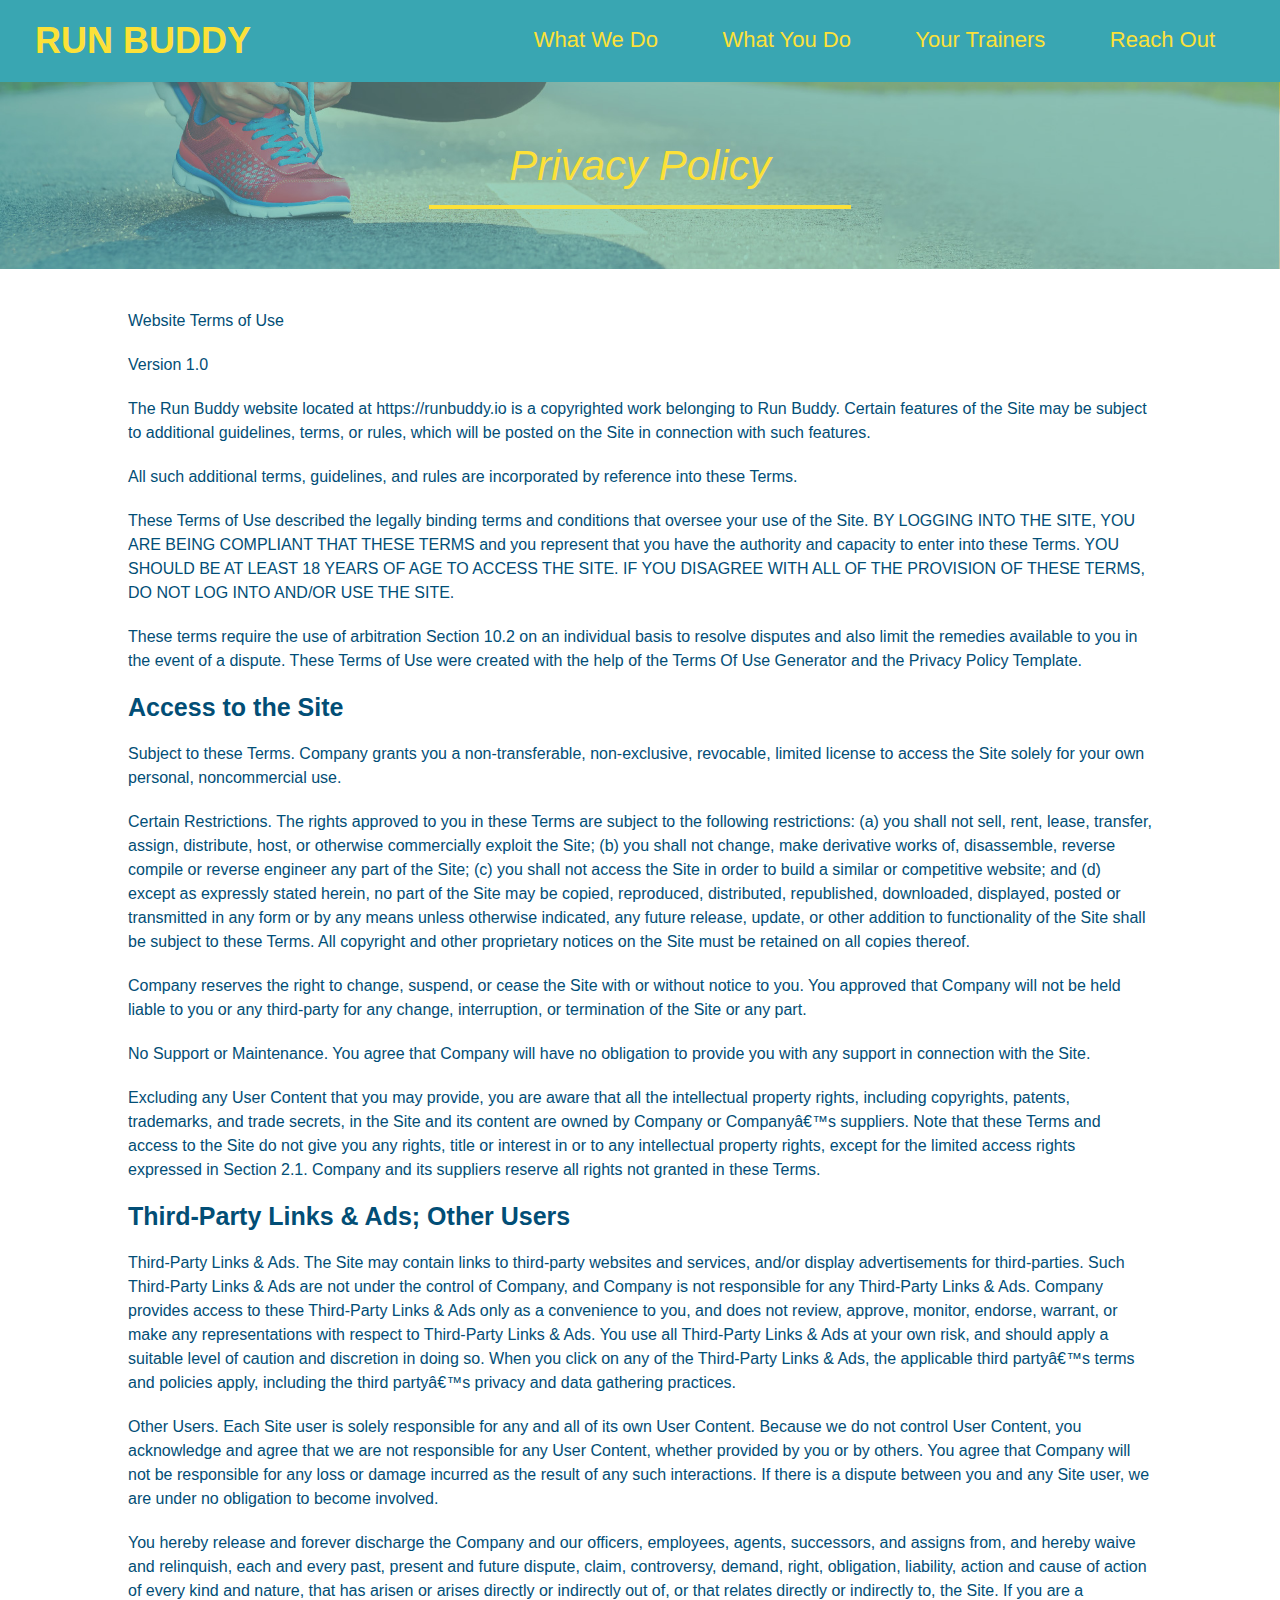
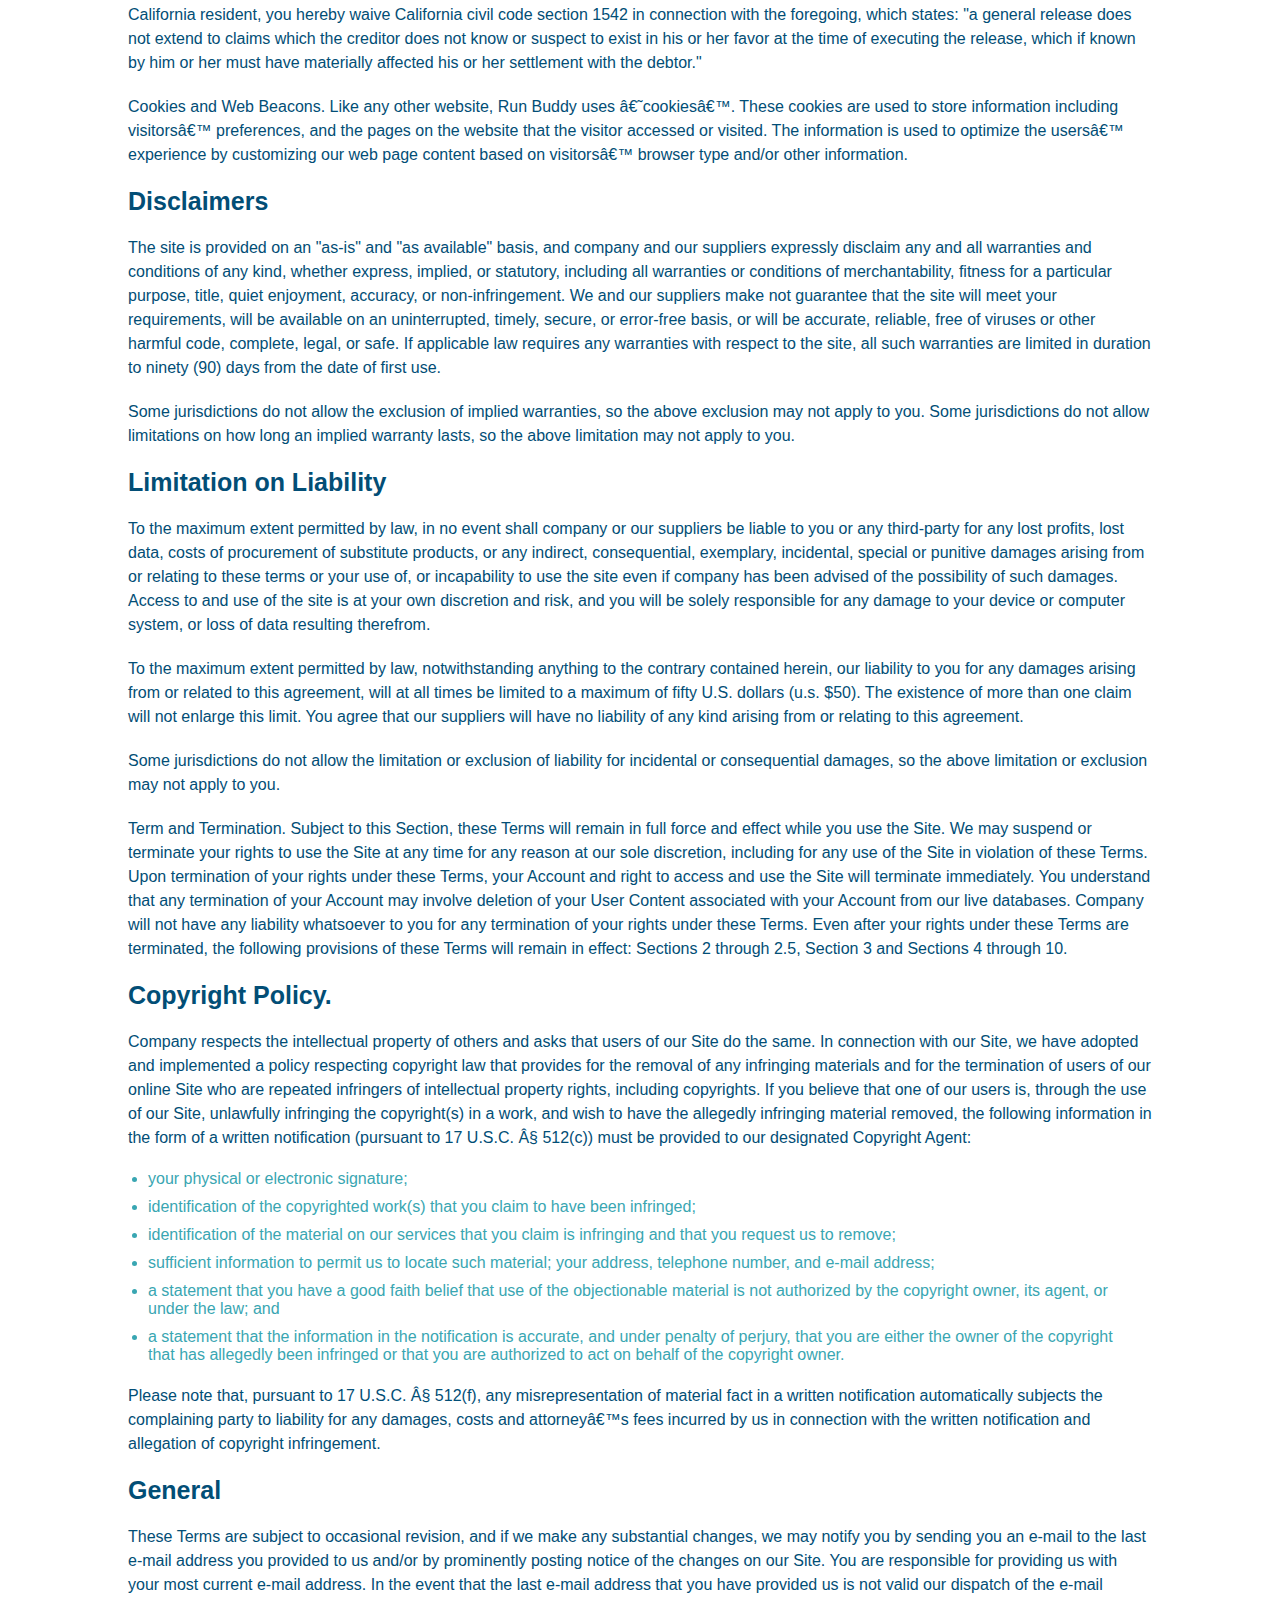
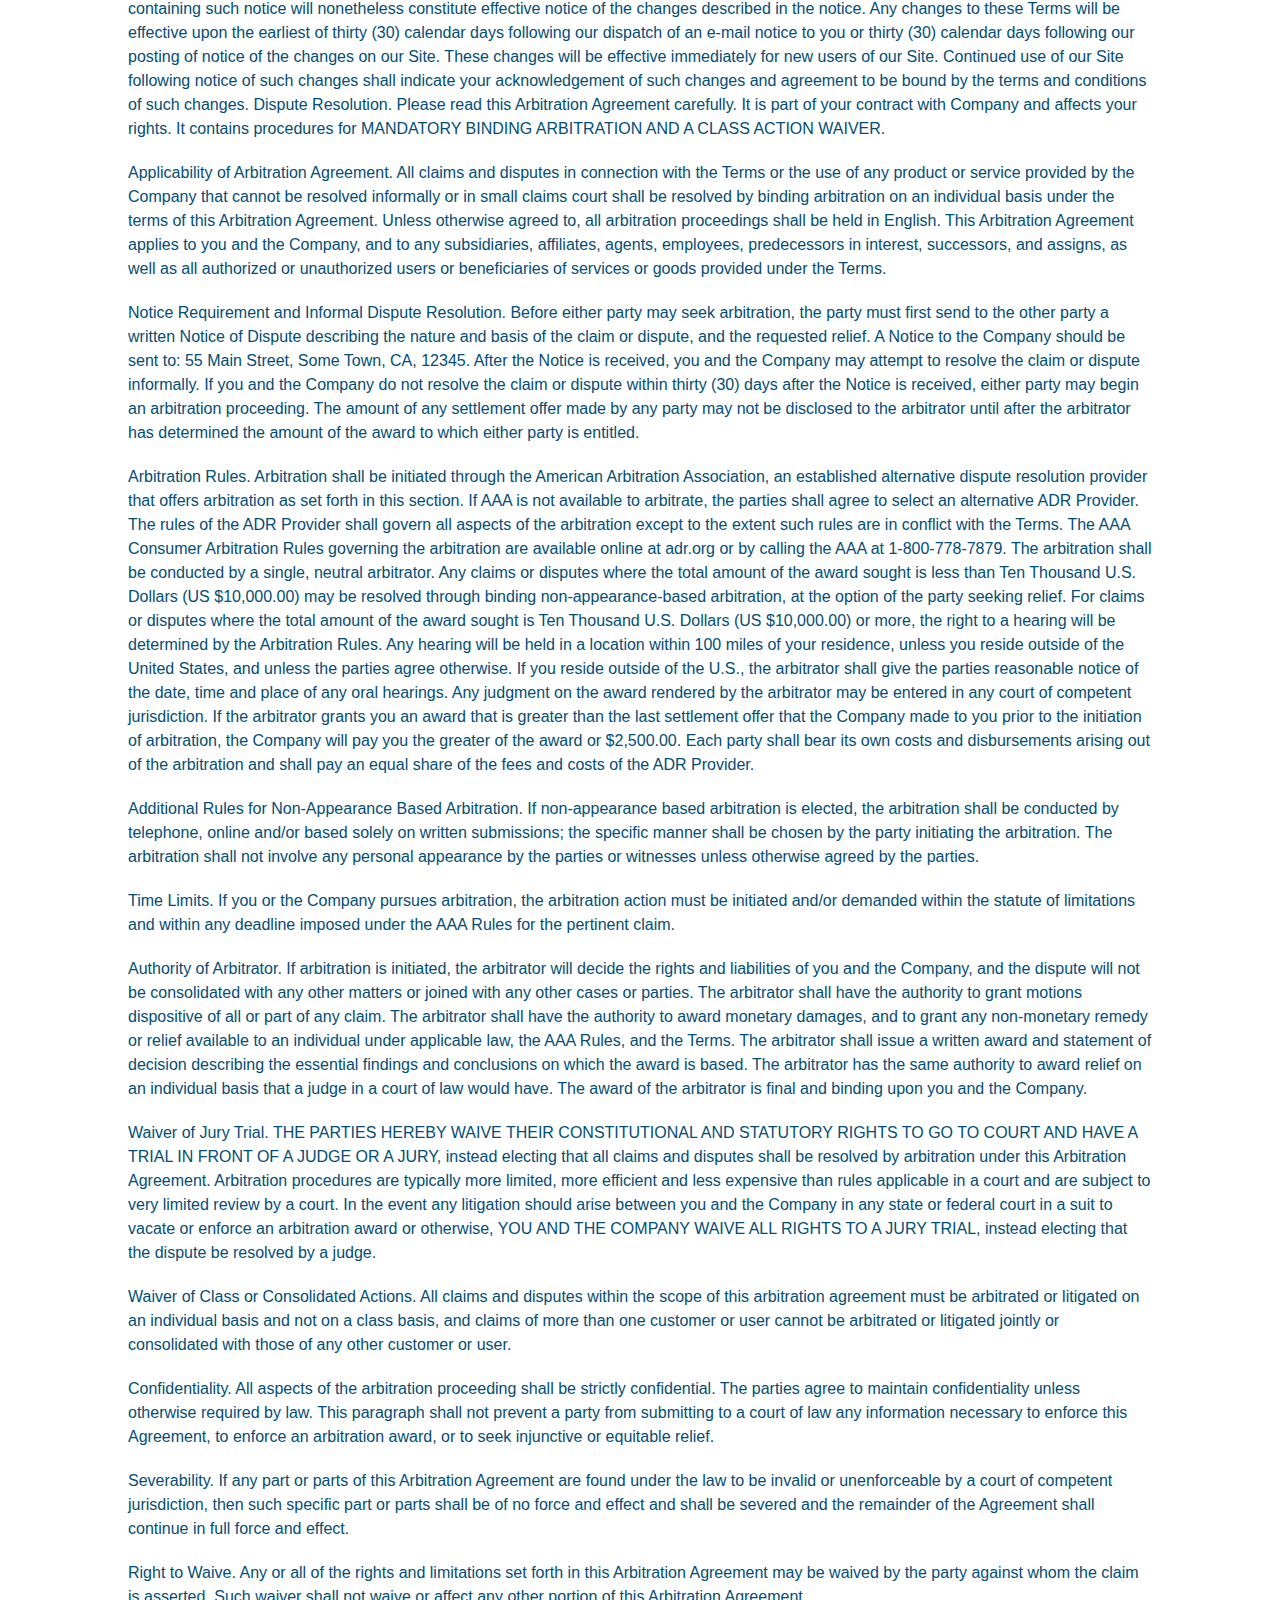
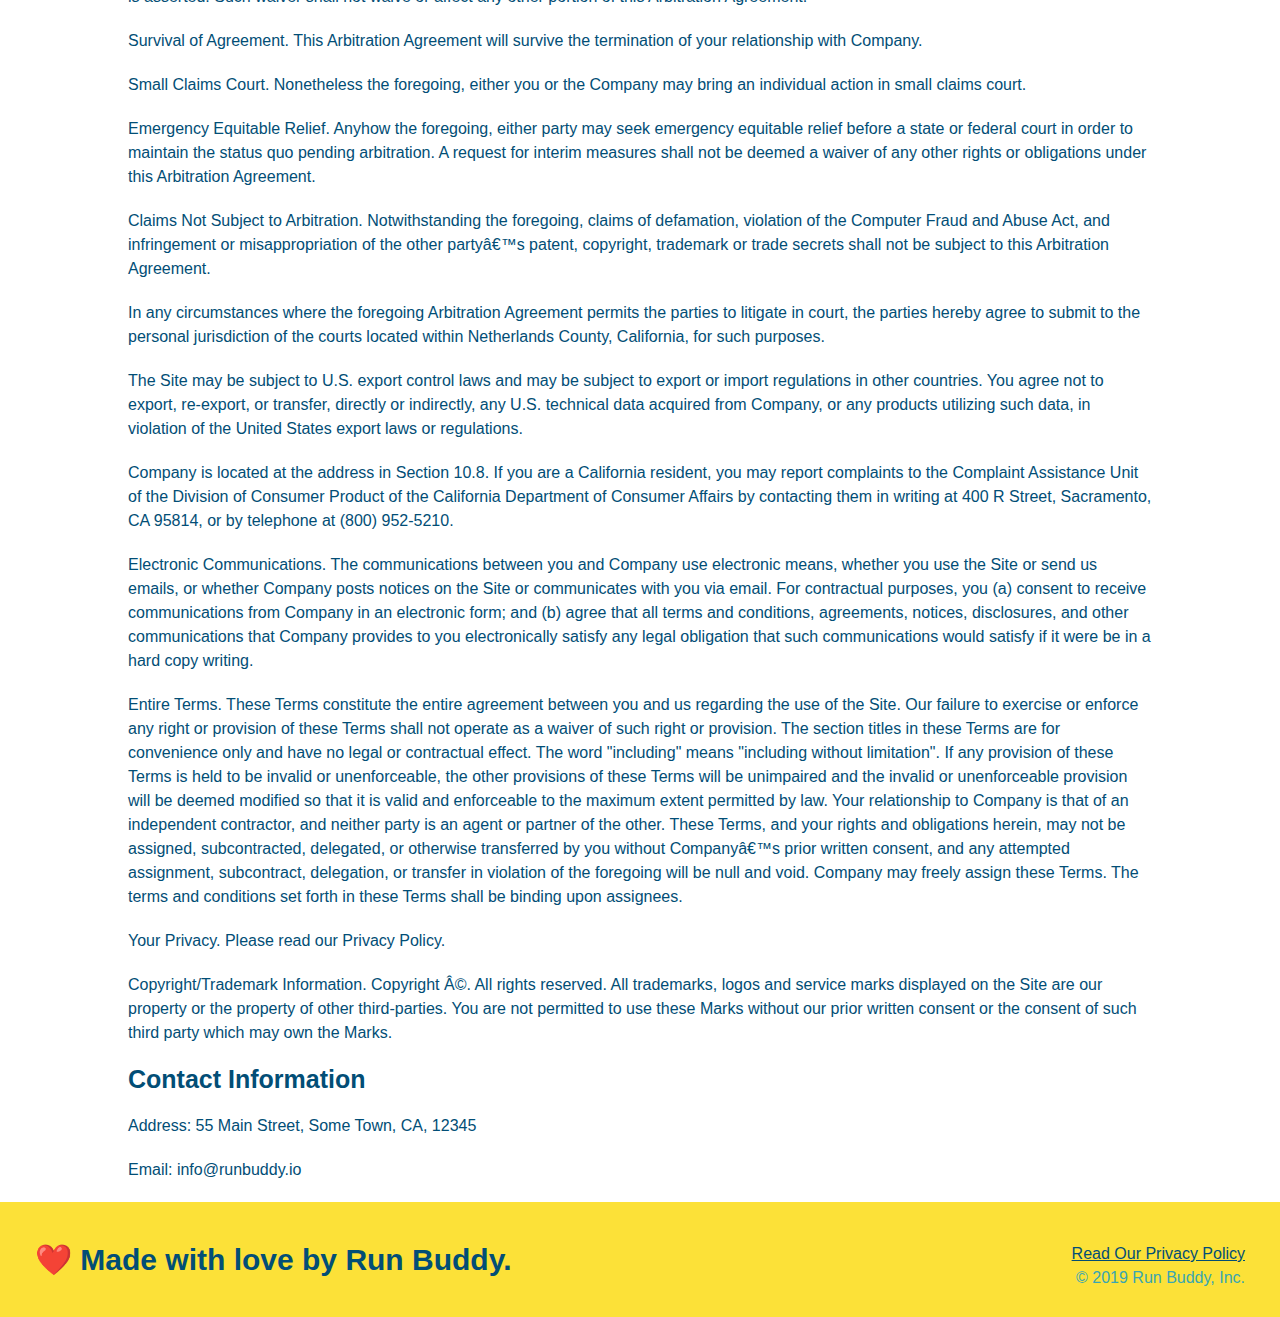
==== privacy-policy.html @ b30630bf "privacy policy" ====
<!DOCTYPE html>
<html lang="en">
    <head>
        <meta charset="UTF-8" />
        <title>Privacy Plicy - Run Buddy</title>
        <link rel="stylesheet" href="./assets/css/style.css" />
        <link rel="stylesheet" href="./assets/css/secondary-styles.css" />
    </head>
    <body>
        <header>
            <h1>
                <a href="./index.html">RUN BUDDY</a>
            </h1>
            <nav>
                <!-- Unordered list element -->
                <ul>
                    <!-- List item element -->
                    <li>
                        <!-- Anchor element -->
                        <a href="./index.html#what-we-do">What We Do</a>
                    </li>
                    <li>
                        <a href="./index.html#what-you-do">What You Do</a>
                    </li>
                    <li>
                        <a href="./index.html#your-trainers">Your Trainers</a>
                    </li>
                    <li>
                        <a href="./index.html#reach-out">Reach Out</a>
                    </li>
                </ul>
            </nav>
        </header>
        <section class="hero">
            <h2 class="page-title">
                Privacy Policy
            </h2>
        </section>
        <article class="secondary-content">
            <p>
                Website Terms of Use
              </p>
        
              <p>
                Version 1.0
              </p>
        
              <p>
                The Run Buddy website located at https://runbuddy.io is a copyrighted work belonging to Run Buddy. Certain
                features of the Site may be subject to additional guidelines, terms, or rules, which will be posted on the Site
                in connection with such features.
              </p>
        
              <p>
                All such additional terms, guidelines, and rules are incorporated by reference into these Terms.
              </p>
        
              <p>
                These Terms of Use described the legally binding terms and conditions that oversee your use of the Site. BY
                LOGGING INTO THE SITE, YOU ARE BEING COMPLIANT THAT THESE TERMS and you represent that you have the authority
                and capacity to enter into these Terms. YOU SHOULD BE AT LEAST 18 YEARS OF AGE TO ACCESS THE SITE. IF YOU
                DISAGREE WITH ALL OF THE PROVISION OF THESE TERMS, DO NOT LOG INTO AND/OR USE THE SITE.
              </p>
        
              <p>
                These terms require the use of arbitration Section 10.2 on an individual basis to resolve disputes and also
                limit the remedies available to you in the event of a dispute. These Terms of Use were created with the help of
                the Terms Of Use Generator and the Privacy Policy Template.
              </p>
        
              <h3>
                Access to the Site
              </h3>
        
              <p>
                Subject to these Terms. Company grants you a non-transferable, non-exclusive, revocable, limited license to
                access the Site solely for your own personal, noncommercial use.
              </p>
        
              <p>
                Certain Restrictions. The rights approved to you in these Terms are subject to the following restrictions: (a)
                you shall not sell, rent, lease, transfer, assign, distribute, host, or otherwise commercially exploit the Site;
                (b) you shall not change, make derivative works of, disassemble, reverse compile or reverse engineer any part of
                the Site; (c) you shall not access the Site in order to build a similar or competitive website; and (d) except
                as expressly stated herein, no part of the Site may be copied, reproduced, distributed, republished, downloaded,
                displayed, posted or transmitted in any form or by any means unless otherwise indicated, any future release,
                update, or other addition to functionality of the Site shall be subject to these Terms. All copyright and other
                proprietary notices on the Site must be retained on all copies thereof.
              </p>
        
              <p>
                Company reserves the right to change, suspend, or cease the Site with or without notice to you. You approved
                that Company will not be held liable to you or any third-party for any change, interruption, or termination of
                the Site or any part.
              </p>
        
              <p>
                No Support or Maintenance. You agree that Company will have no obligation to provide you with any support in
                connection with the Site.
              </p>
        
              <p>
                Excluding any User Content that you may provide, you are aware that all the intellectual property rights,
                including copyrights, patents, trademarks, and trade secrets, in the Site and its content are owned by Company
                or Companyâ€™s suppliers. Note that these Terms and access to the Site do not give you any rights, title or
                interest in or to any intellectual property rights, except for the limited access rights expressed in Section
                2.1. Company and its suppliers reserve all rights not granted in these Terms.
              </p>
        
              <h3>
                Third-Party Links & Ads; Other Users
              </h3>
        
              <p>
                Third-Party Links & Ads. The Site may contain links to third-party websites and services, and/or display
                advertisements for third-parties. Such Third-Party Links & Ads are not under the control of Company, and Company
                is not responsible for any Third-Party Links & Ads. Company provides access to these Third-Party Links & Ads
                only as a convenience to you, and does not review, approve, monitor, endorse, warrant, or make any
                representations with respect to Third-Party Links & Ads. You use all Third-Party Links & Ads at your own risk,
                and should apply a suitable level of caution and discretion in doing so. When you click on any of the
                Third-Party Links & Ads, the applicable third partyâ€™s terms and policies apply, including the third partyâ€™s
                privacy and data gathering practices.
              </p>
        
              <p>
                Other Users. Each Site user is solely responsible for any and all of its own User Content. Because we do not
                control User Content, you acknowledge and agree that we are not responsible for any User Content, whether
                provided by you or by others. You agree that Company will not be responsible for any loss or damage incurred as
                the result of any such interactions. If there is a dispute between you and any Site user, we are under no
                obligation to become involved.
              </p>
        
              <p>
                You hereby release and forever discharge the Company and our officers, employees, agents, successors, and
                assigns from, and hereby waive and relinquish, each and every past, present and future dispute, claim,
                controversy, demand, right, obligation, liability, action and cause of action of every kind and nature, that has
                arisen or arises directly or indirectly out of, or that relates directly or indirectly to, the Site. If you are
                a California resident, you hereby waive California civil code section 1542 in connection with the foregoing,
                which states: "a general release does not extend to claims which the creditor does not know or suspect to exist
                in his or her favor at the time of executing the release, which if known by him or her must have materially
                affected his or her settlement with the debtor."
              </p>
        
              <p>
                Cookies and Web Beacons. Like any other website, Run Buddy uses â€˜cookiesâ€™. These cookies are used to store
                information including visitorsâ€™ preferences, and the pages on the website that the visitor accessed or visited.
                The information is used to optimize the usersâ€™ experience by customizing our web page content based on visitorsâ€™
                browser type and/or other information.
              </p>
        
              <h3>
                Disclaimers
              </h3>
        
              <p>
                The site is provided on an "as-is" and "as available" basis, and company and our suppliers expressly disclaim
                any and all warranties and conditions of any kind, whether express, implied, or statutory, including all
                warranties or conditions of merchantability, fitness for a particular purpose, title, quiet enjoyment, accuracy,
                or non-infringement. We and our suppliers make not guarantee that the site will meet your requirements, will be
                available on an uninterrupted, timely, secure, or error-free basis, or will be accurate, reliable, free of
                viruses or other harmful code, complete, legal, or safe. If applicable law requires any warranties with respect
                to the site, all such warranties are limited in duration to ninety (90) days from the date of first use.
              </p>
        
              <p>
                Some jurisdictions do not allow the exclusion of implied warranties, so the above exclusion may not apply to
                you. Some jurisdictions do not allow limitations on how long an implied warranty lasts, so the above limitation
                may not apply to you.
              </p>
        
              <h3>
                Limitation on Liability
              </h3>
        
              <p>
                To the maximum extent permitted by law, in no event shall company or our suppliers be liable to you or any
                third-party for any lost profits, lost data, costs of procurement of substitute products, or any indirect,
                consequential, exemplary, incidental, special or punitive damages arising from or relating to these terms or
                your use of, or incapability to use the site even if company has been advised of the possibility of such
                damages. Access to and use of the site is at your own discretion and risk, and you will be solely responsible
                for any damage to your device or computer system, or loss of data resulting therefrom.
              </p>
        
              <p>
                To the maximum extent permitted by law, notwithstanding anything to the contrary contained herein, our liability
                to you for any damages arising from or related to this agreement, will at all times be limited to a maximum of
                fifty U.S. dollars (u.s. $50). The existence of more than one claim will not enlarge this limit. You agree that
                our suppliers will have no liability of any kind arising from or relating to this agreement.
              </p>
        
              <p>
                Some jurisdictions do not allow the limitation or exclusion of liability for incidental or consequential
                damages, so the above limitation or exclusion may not apply to you.
              </p>
        
              <p>
                Term and Termination. Subject to this Section, these Terms will remain in full force and effect while you use
                the Site. We may suspend or terminate your rights to use the Site at any time for any reason at our sole
                discretion, including for any use of the Site in violation of these Terms. Upon termination of your rights under
                these Terms, your Account and right to access and use the Site will terminate immediately. You understand that
                any termination of your Account may involve deletion of your User Content associated with your Account from our
                live databases. Company will not have any liability whatsoever to you for any termination of your rights under
                these Terms. Even after your rights under these Terms are terminated, the following provisions of these Terms
                will remain in effect: Sections 2 through 2.5, Section 3 and Sections 4 through 10.
              </p>
        
              <h3>
                Copyright Policy.
              </h3>
        
              <p>
                Company respects the intellectual property of others and asks that users of our Site do the same. In connection
                with our Site, we have adopted and implemented a policy respecting copyright law that provides for the removal
                of any infringing materials and for the termination of users of our online Site who are repeated infringers of
                intellectual property rights, including copyrights. If you believe that one of our users is, through the use of
                our Site, unlawfully infringing the copyright(s) in a work, and wish to have the allegedly infringing material
                removed, the following information in the form of a written notification (pursuant to 17 U.S.C. Â§ 512(c)) must
                be provided to our designated Copyright Agent:
              </p>
        
              <ul>
                <li>
                  your physical or electronic signature;
                </li>
                <li>
                  identification of the copyrighted work(s) that you claim to have been infringed;
                </li>
                <li>
                  identification of the material on our services that you claim is infringing and that you request us to remove;
                </li>
                <li>
                  sufficient information to permit us to locate such material; your address, telephone number, and e-mail
                  address;
                </li>
                <li>
                  a statement that you have a good faith belief that use of the objectionable material is not authorized by the
                  copyright owner, its agent, or under the law; and
                </li>
                <li>
                  a statement that the information in the notification is accurate, and under penalty of perjury, that you are
                  either the owner of the copyright that has allegedly been infringed or that you are authorized to act on
                  behalf of the copyright owner.
                </li>
              </ul>
        
              <p>
                Please note that, pursuant to 17 U.S.C. Â§ 512(f), any misrepresentation of material fact in a written
                notification automatically subjects the complaining party to liability for any damages, costs and attorneyâ€™s
                fees incurred by us in connection with the written notification and allegation of copyright infringement.
              </p>
        
              <h3>
                General
              </h3>
        
              <p>
                These Terms are subject to occasional revision, and if we make any substantial changes, we may notify you by
                sending you an e-mail to the last e-mail address you provided to us and/or by prominently posting notice of the
                changes on our Site. You are responsible for providing us with your most current e-mail address. In the event
                that the last e-mail address that you have provided us is not valid our dispatch of the e-mail containing such
                notice will nonetheless constitute effective notice of the changes described in the notice. Any changes to these
                Terms will be effective upon the earliest of thirty (30) calendar days following our dispatch of an e-mail
                notice to you or thirty (30) calendar days following our posting of notice of the changes on our Site. These
                changes will be effective immediately for new users of our Site. Continued use of our Site following notice of
                such changes shall indicate your acknowledgement of such changes and agreement to be bound by the terms and
                conditions of such changes. Dispute Resolution. Please read this Arbitration Agreement carefully. It is part of
                your contract with Company and affects your rights. It contains procedures for MANDATORY BINDING ARBITRATION AND
                A CLASS ACTION WAIVER.
              </p>
        
              <p>
                Applicability of Arbitration Agreement. All claims and disputes in connection with the Terms or the use of any
                product or service provided by the Company that cannot be resolved informally or in small claims court shall be
                resolved by binding arbitration on an individual basis under the terms of this Arbitration Agreement. Unless
                otherwise agreed to, all arbitration proceedings shall be held in English. This Arbitration Agreement applies to
                you and the Company, and to any subsidiaries, affiliates, agents, employees, predecessors in interest,
                successors, and assigns, as well as all authorized or unauthorized users or beneficiaries of services or goods
                provided under the Terms.
              </p>
        
              <p>
                Notice Requirement and Informal Dispute Resolution. Before either party may seek arbitration, the party must
                first send to the other party a written Notice of Dispute describing the nature and basis of the claim or
                dispute, and the requested relief. A Notice to the Company should be sent to: 55 Main Street, Some Town, CA,
                12345. After the Notice is received, you and the Company may attempt to resolve the claim or dispute informally.
                If you and the Company do not resolve the claim or dispute within thirty (30) days after the Notice is received,
                either party may begin an arbitration proceeding. The amount of any settlement offer made by any party may not
                be disclosed to the arbitrator until after the arbitrator has determined the amount of the award to which either
                party is entitled.
              </p>
        
              <p>
                Arbitration Rules. Arbitration shall be initiated through the American Arbitration Association, an established
                alternative dispute resolution provider that offers arbitration as set forth in this section. If AAA is not
                available to arbitrate, the parties shall agree to select an alternative ADR Provider. The rules of the ADR
                Provider shall govern all aspects of the arbitration except to the extent such rules are in conflict with the
                Terms. The AAA Consumer Arbitration Rules governing the arbitration are available online at adr.org or by
                calling the AAA at 1-800-778-7879. The arbitration shall be conducted by a single, neutral arbitrator. Any
                claims or disputes where the total amount of the award sought is less than Ten Thousand U.S. Dollars (US
                $10,000.00) may be resolved through binding non-appearance-based arbitration, at the option of the party seeking
                relief. For claims or disputes where the total amount of the award sought is Ten Thousand U.S. Dollars (US
                $10,000.00) or more, the right to a hearing will be determined by the Arbitration Rules. Any hearing will be
                held in a location within 100 miles of your residence, unless you reside outside of the United States, and
                unless the parties agree otherwise. If you reside outside of the U.S., the arbitrator shall give the parties
                reasonable notice of the date, time and place of any oral hearings. Any judgment on the award rendered by the
                arbitrator may be entered in any court of competent jurisdiction. If the arbitrator grants you an award that is
                greater than the last settlement offer that the Company made to you prior to the initiation of arbitration, the
                Company will pay you the greater of the award or $2,500.00. Each party shall bear its own costs and
                disbursements arising out of the arbitration and shall pay an equal share of the fees and costs of the ADR
                Provider.
              </p>
        
              <p>
                Additional Rules for Non-Appearance Based Arbitration. If non-appearance based arbitration is elected, the
                arbitration shall be conducted by telephone, online and/or based solely on written submissions; the specific
                manner shall be chosen by the party initiating the arbitration. The arbitration shall not involve any personal
                appearance by the parties or witnesses unless otherwise agreed by the parties.
              </p>
        
              <p>
                Time Limits. If you or the Company pursues arbitration, the arbitration action must be initiated and/or demanded
                within the statute of limitations and within any deadline imposed under the AAA Rules for the pertinent claim.
              </p>
        
              <p>
                Authority of Arbitrator. If arbitration is initiated, the arbitrator will decide the rights and liabilities of
                you and the Company, and the dispute will not be consolidated with any other matters or joined with any other
                cases or parties. The arbitrator shall have the authority to grant motions dispositive of all or part of any
                claim. The arbitrator shall have the authority to award monetary damages, and to grant any non-monetary remedy
                or relief available to an individual under applicable law, the AAA Rules, and the Terms. The arbitrator shall
                issue a written award and statement of decision describing the essential findings and conclusions on which the
                award is based. The arbitrator has the same authority to award relief on an individual basis that a judge in a
                court of law would have. The award of the arbitrator is final and binding upon you and the Company.
              </p>
        
              <p>
                Waiver of Jury Trial. THE PARTIES HEREBY WAIVE THEIR CONSTITUTIONAL AND STATUTORY RIGHTS TO GO TO COURT AND HAVE
                A TRIAL IN FRONT OF A JUDGE OR A JURY, instead electing that all claims and disputes shall be resolved by
                arbitration under this Arbitration Agreement. Arbitration procedures are typically more limited, more efficient
                and less expensive than rules applicable in a court and are subject to very limited review by a court. In the
                event any litigation should arise between you and the Company in any state or federal court in a suit to vacate
                or enforce an arbitration award or otherwise, YOU AND THE COMPANY WAIVE ALL RIGHTS TO A JURY TRIAL, instead
                electing that the dispute be resolved by a judge.
              </p>
        
              <p>
                Waiver of Class or Consolidated Actions. All claims and disputes within the scope of this arbitration agreement
                must be arbitrated or litigated on an individual basis and not on a class basis, and claims of more than one
                customer or user cannot be arbitrated or litigated jointly or consolidated with those of any other customer or
                user.
              </p>
        
              <p>
                Confidentiality. All aspects of the arbitration proceeding shall be strictly confidential. The parties agree to
                maintain confidentiality unless otherwise required by law. This paragraph shall not prevent a party from
                submitting to a court of law any information necessary to enforce this Agreement, to enforce an arbitration
                award, or to seek injunctive or equitable relief.
              </p>
        
              <p>
                Severability. If any part or parts of this Arbitration Agreement are found under the law to be invalid or
                unenforceable by a court of competent jurisdiction, then such specific part or parts shall be of no force and
                effect and shall be severed and the remainder of the Agreement shall continue in full force and effect.
              </p>
        
              <p>
                Right to Waive. Any or all of the rights and limitations set forth in this Arbitration Agreement may be waived
                by the party against whom the claim is asserted. Such waiver shall not waive or affect any other portion of this
                Arbitration Agreement.
              </p>
        
              <p>
                Survival of Agreement. This Arbitration Agreement will survive the termination of your relationship with
                Company.
              </p>
        
              <p>
                Small Claims Court. Nonetheless the foregoing, either you or the Company may bring an individual action in small
                claims court.
              </p>
        
              <p>
                Emergency Equitable Relief. Anyhow the foregoing, either party may seek emergency equitable relief before a
                state or federal court in order to maintain the status quo pending arbitration. A request for interim measures
                shall not be deemed a waiver of any other rights or obligations under this Arbitration Agreement.
              </p>
        
              <p>
                Claims Not Subject to Arbitration. Notwithstanding the foregoing, claims of defamation, violation of the
                Computer Fraud and Abuse Act, and infringement or misappropriation of the other partyâ€™s patent, copyright,
                trademark or trade secrets shall not be subject to this Arbitration Agreement.
              </p>
        
              <p>
                In any circumstances where the foregoing Arbitration Agreement permits the parties to litigate in court, the
                parties hereby agree to submit to the personal jurisdiction of the courts located within Netherlands County,
                California, for such purposes.
              </p>
        
              <p>
                The Site may be subject to U.S. export control laws and may be subject to export or import regulations in other
                countries. You agree not to export, re-export, or transfer, directly or indirectly, any U.S. technical data
                acquired from Company, or any products utilizing such data, in violation of the United States export laws or
                regulations.
              </p>
        
              <p>
                Company is located at the address in Section 10.8. If you are a California resident, you may report complaints
                to the Complaint Assistance Unit of the Division of Consumer Product of the California Department of Consumer
                Affairs by contacting them in writing at 400 R Street, Sacramento, CA 95814, or by telephone at (800) 952-5210.
              </p>
        
              <p>
                Electronic Communications. The communications between you and Company use electronic means, whether you use the
                Site or send us emails, or whether Company posts notices on the Site or communicates with you via email. For
                contractual purposes, you (a) consent to receive communications from Company in an electronic form; and (b)
                agree that all terms and conditions, agreements, notices, disclosures, and other communications that Company
                provides to you electronically satisfy any legal obligation that such communications would satisfy if it were be
                in a hard copy writing.
              </p>
        
              <p>
                Entire Terms. These Terms constitute the entire agreement between you and us regarding the use of the Site. Our
                failure to exercise or enforce any right or provision of these Terms shall not operate as a waiver of such right
                or provision. The section titles in these Terms are for convenience only and have no legal or contractual
                effect. The word "including" means "including without limitation". If any provision of these Terms is held to be
                invalid or unenforceable, the other provisions of these Terms will be unimpaired and the invalid or
                unenforceable provision will be deemed modified so that it is valid and enforceable to the maximum extent
                permitted by law. Your relationship to Company is that of an independent contractor, and neither party is an
                agent or partner of the other. These Terms, and your rights and obligations herein, may not be assigned,
                subcontracted, delegated, or otherwise transferred by you without Companyâ€™s prior written consent, and any
                attempted assignment, subcontract, delegation, or transfer in violation of the foregoing will be null and void.
                Company may freely assign these Terms. The terms and conditions set forth in these Terms shall be binding upon
                assignees.
              </p>
        
              <p>
                Your Privacy. Please read our Privacy Policy.
              </p>
        
              <p>
                Copyright/Trademark Information. Copyright Â©. All rights reserved. All trademarks, logos and service marks
                displayed on the Site are our property or the property of other third-parties. You are not permitted to use
                these Marks without our prior written consent or the consent of such third party which may own the Marks.
              </p>
        
              <h3>
                Contact Information
              </h3>
        
              <p>
                Address: 55 Main Street, Some Town, CA, 12345
              </p>
        
              <p>
                Email: info@runbuddy.io
              </p>          
        </article>
        <!-- footer -->
        <footer>
            <h2>❤️ Made with love by Run Buddy.</h2>
            <div>
                <a href="./privacy-policy.html">Read Our Privacy Policy</a><br />
                &copy; 2019 Run Buddy, Inc.
            </div>
        </footer>
    </body>
</html>
---- assets/css/style.css ----
* {
    margin: 0;
    padding: 0;
    box-sizing: border-box;
}

body {
    font-family: Helvetica, Arial, sans-serif;
    color: #39a6b2;
}
/* apply styles to <header> */
header {
    padding: 20px 35px;
    background-color: #39a6b2;
}

header h1 {
    font-weight: bold;
    font-size: 36px;
    color: #fce138;
    margin: 0;
    display: inline;
}

header a {
    color: #fce138;
    text-decoration: none;
}

header nav {
    float: right;
    margin: 7px 0;
}

header nav ul li {
    display: inline;
}

header nav ul li a {
    margin: 0 30px;
    font-weight: lighter;
    font-size: 22px;
}

footer {
    background: #fce138;
    width: 100%;
    padding: 40px 35px;
}

footer h2 {
    display: inline;
    color: #024e76;
    font-size: 30px;
    margin: 0;
}

footer div {
    float: right;
    line-height: 1.5;
    text-align: right;
}

footer a {
    color: #024e76;
}

section {
    padding: 60px;
}
/* Hero Style Start */
.hero {
    background-image: url("../images/hero-bg.jpg");
    height: 600px;
    background-size: cover;
    background-position: center;
    position: relative;
}

.hero-form {
    background-color: #fce138;
    padding: 20px;
    width: 500px;
    color: #024e76;
    border: solid 3px #024e76;
    /* above shorthand for-
    border-style: solid;
    border-width: 3px;
    border-color: #024e76 */
    position: absolute;
    bottom: 120px;
    right: 140px;
}

h3 {
    font-size: 24px;
    margin: 0;
}

.hero-form p {
    margin: 5px 0 15px 0;
}

.form-input {
    border: 1px solid #024e76;
    display: block;
    padding: 7px 15px;
    font-size: 16px;
    color: #024e76;
    width: 100%;
    margin-bottom: 15px;
}

.hero-form label {
    margin: 0 5px;
}

.hero-form button {
    color: #fce138;
    background-color: #024e76;
    border: none;
    padding: 10px 20px;
    font-size: 16px;
}
/*Hero Style End */

.intro {
    text-align: center;
}

.intro p {
    line-height: 1.7;
    color: #39a6b2;
    width: 80%;
    font-size: 20px;
    margin: 0 auto;
}

.steps {
    text-align: center;
    background: #fce138;
}

.section-title {
    font-size: 55px;
    color: #024e76;
    margin-bottom: 35px;
    padding: 0 100px 20px 100px;
    display: inline-block;
    border-bottom: 3px solid; 
}

.primary-border {
    border-color: #fce138
}

.secondary-border {
    border-color: #39a6b2;
}

.steps div {
    margin-bottom: 80px;
}

.steps img {
    width: 15%;
    margin: 10px 0;
}

.steps h3 {
    color:#024e76;
    font-size: 46px;
    margin-top: 10px;
}

.steps p {
    color: #39a6b2;
    font-size: 23px;
}

.steps span {
    font-size: 38px;
}

.trainers {
    text-align: center;
}

.trainer {
    width: 900px;
    margin: 0 auto 30px auto;
    background: #024e76;
    color: #fce138;
    overflow: auto;
}

.trainer img {
    width: 35%;
    float: left;
}

.trainer-bio {
    padding: 35px;
    float: left;
    width: 65%;
}

.text-left {
    text-align: left;
}

.text-right {
    text-align: right;
}

.trainer-bio h3 {
    font-size: 32px;
    margin-bottom: 8px;
}

.trainer-bio h4 {
    font-weight: lighter;
    font-size: 26px;
    margin-bottom: 25px;
}

.trainer-bio p {
    font-size: 17px;
    line-height: 1.3;
}

.contact {
    text-align: center;
    background: #024e76;
}

.contact h2 {
    color: #fce138;
}

.contact-info iframe {
    width: 400px;
    height: 400px;
}

.contact-info div {
    width: 410px;
    display: inline-block;
    vertical-align: top;
    text-align: left;
    margin: 30px 0 0 60px;
    color: white;
}

.contact-info h3 {
    color: #fce138;
    font-size: 32px;
}

.contact-info p, .contact-info address {
    margin: 20px 0;
    line-height: 1.5;
    font-size: 20px;
    font-style: normal;
}

.contact-info a {
    color: #fce138;
}
---- assets/css/secondary-styles.css ----
.hero {
    background-position: bottom;
    height: auto;
    text-align: center;
    margin-bottom: 40px;
}

.page-title {
    color: #fce138;
    display: inline-block;
    border-bottom: 4px solid #fce138;
    padding: 0 80px 15px 80px;
    font-weight: normal;
    font-size: 42px;
    font-style: italic;
}

.secondary-content {
    width: 80%;
    margin: 0 auto;
    color: #024e76;
}

.secondary-content h3 {
    font-size: 25px;
    margin: 20px 0;
}

.secondary-content p {
    font-size: 16px;
    line-height: 1.5;
    margin: 20px 0;
}

.secondary-content ul {
    margin: 15px 20px;
}

.secondary-content li {
    color: #39a6b2;
    margin: 10px 0;
}
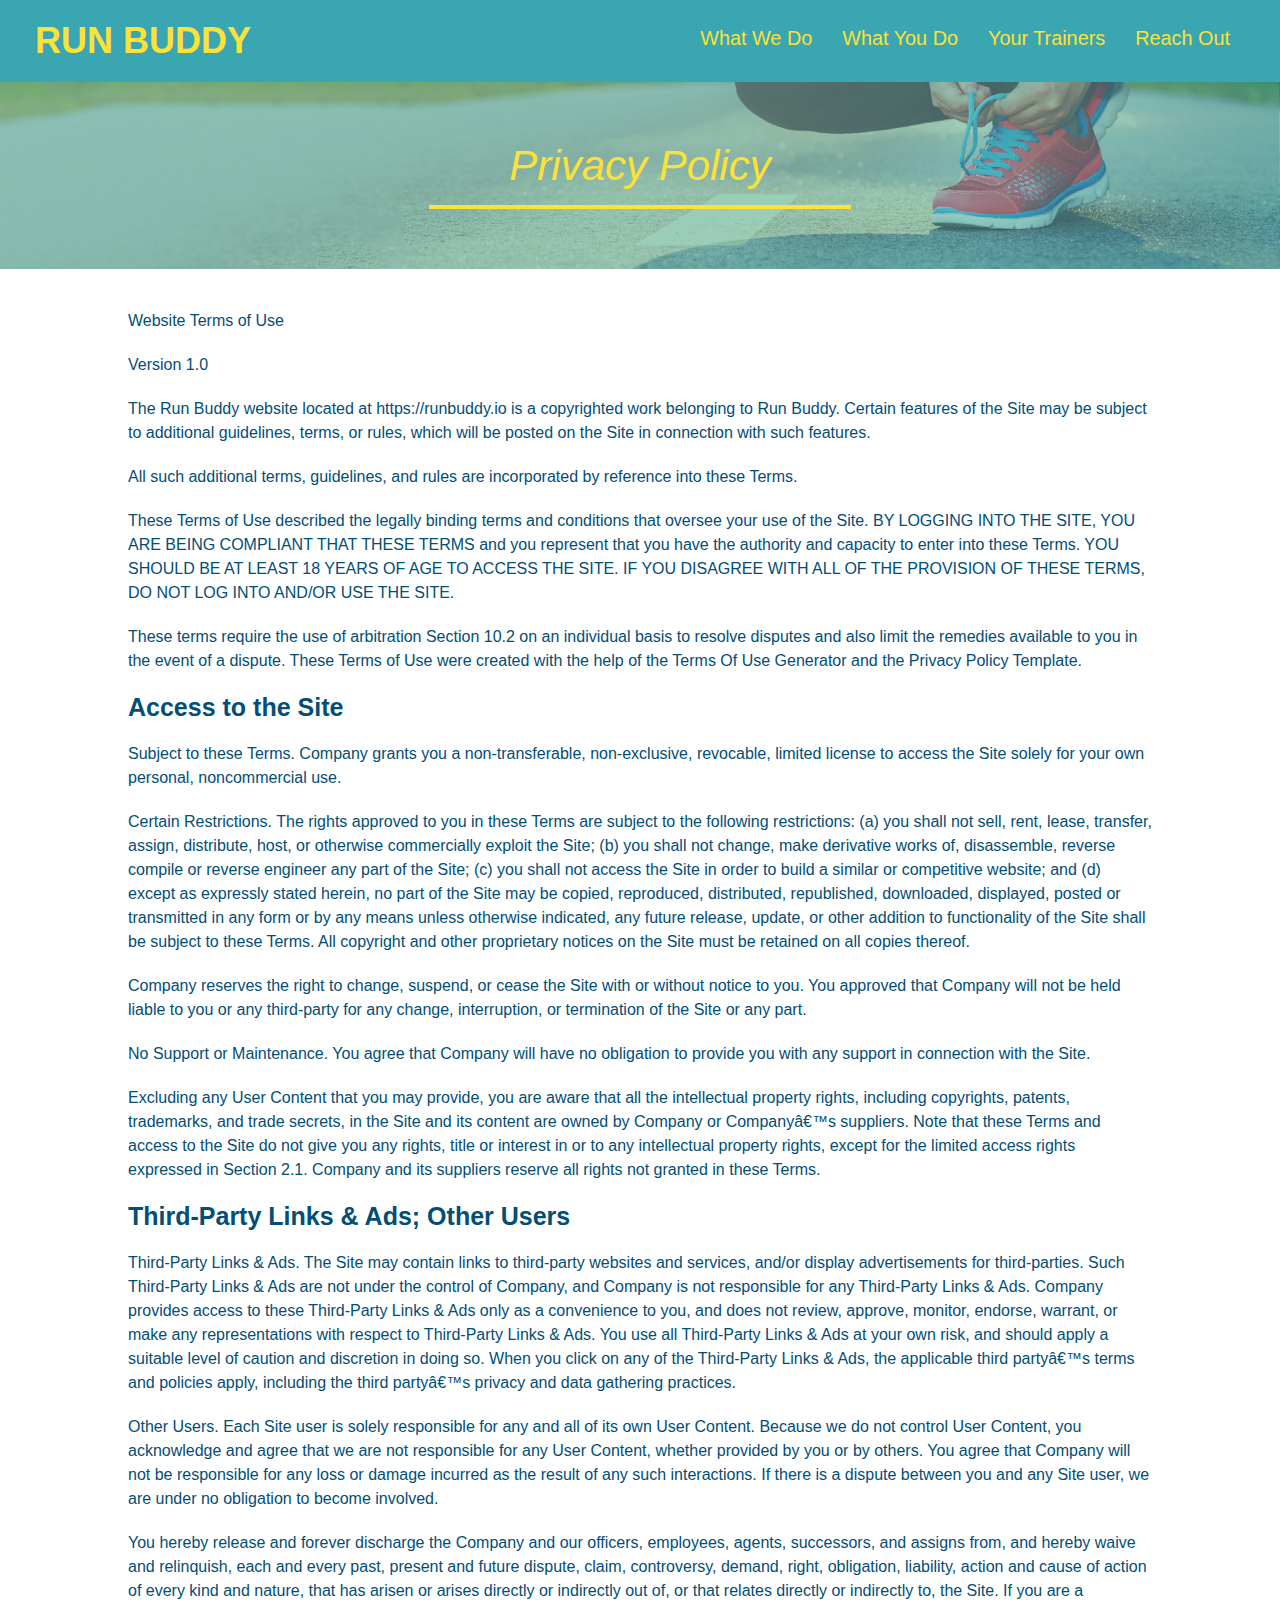
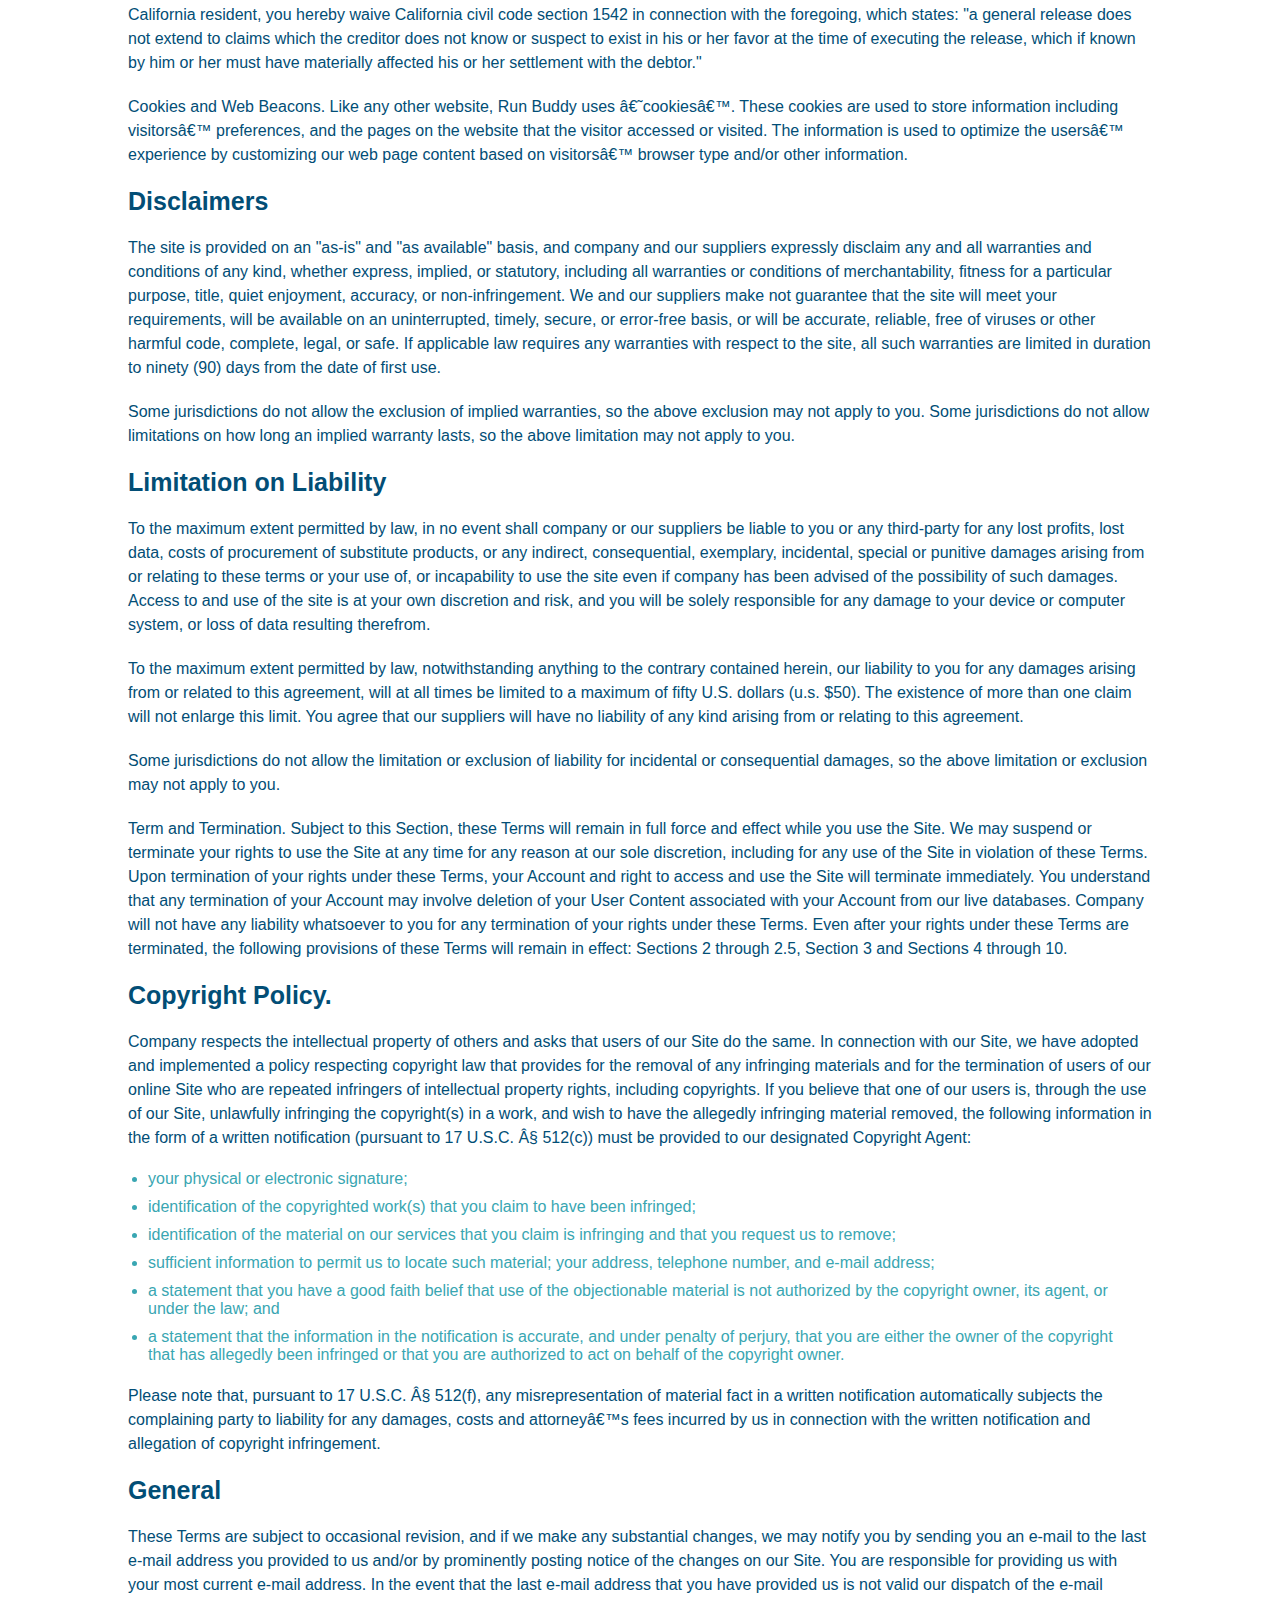
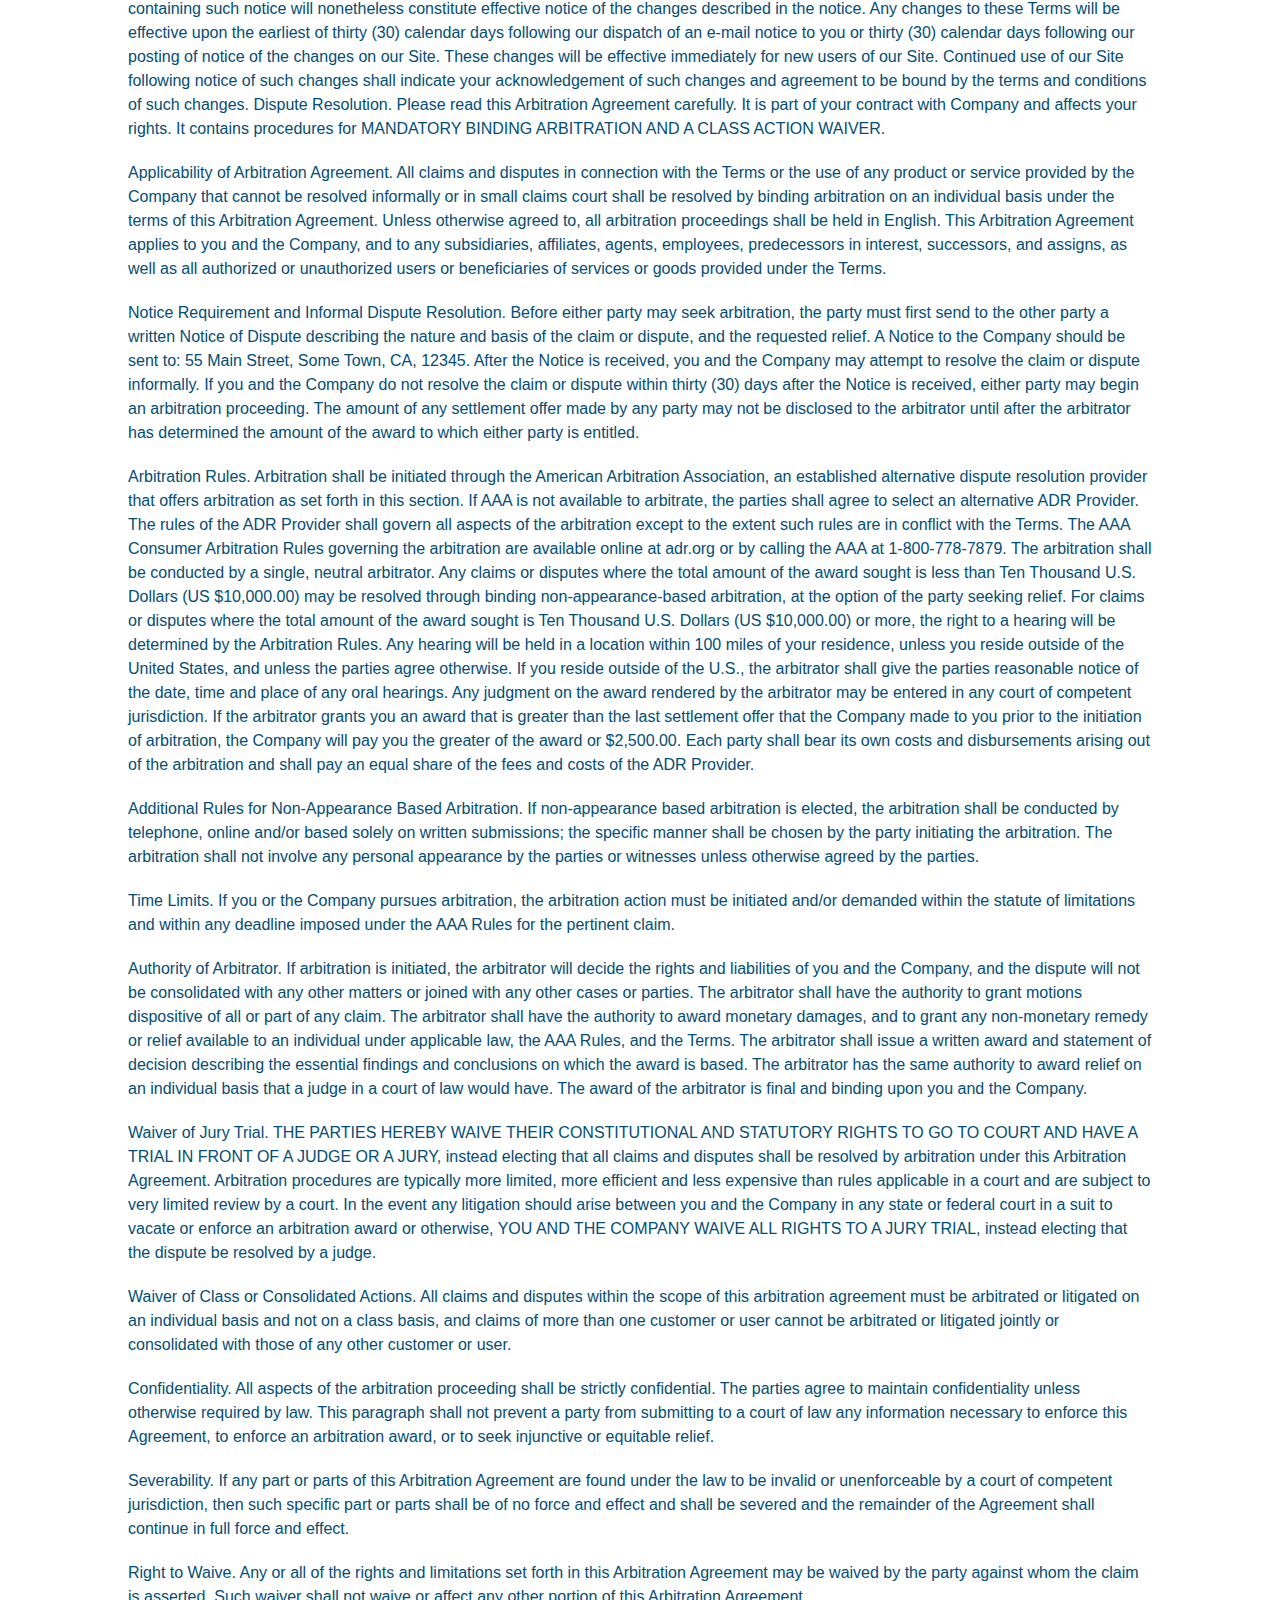
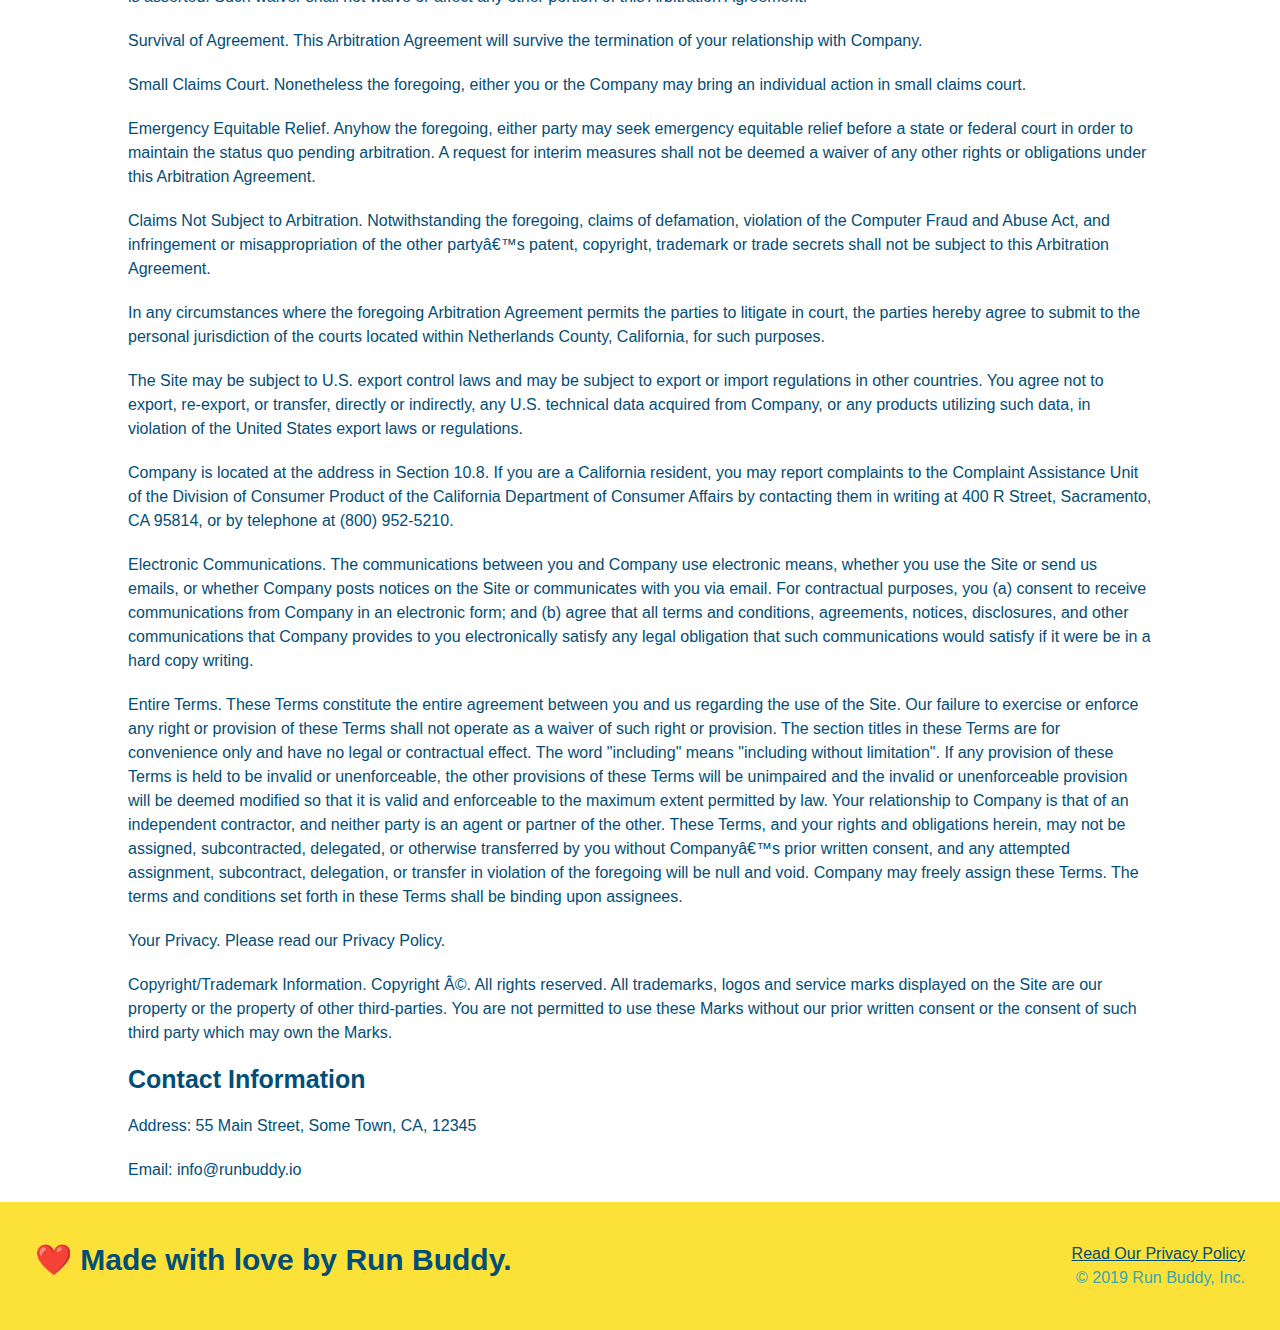
==== commit 9bf589da: "mediaquery place holders" ====
--- a/privacy-policy.html
+++ b/privacy-policy.html
@@ -2,6 +2,7 @@
 <html lang="en">
     <head>
         <meta charset="UTF-8" />
+        <meta name="viewport" content="width=device-width, initial-scale=1.0" />
         <title>Privacy Plicy - Run Buddy</title>
         <link rel="stylesheet" href="./assets/css/style.css" />
         <link rel="stylesheet" href="./assets/css/secondary-styles.css" />
--- a/assets/css/style.css
+++ b/assets/css/style.css
@@ -12,6 +12,9 @@
 header {
     padding: 20px 35px;
     background-color: #39a6b2;
+    display: flex;
+    justify-content: space-between;
+    flex-wrap: wrap;
 }
 
 header h1 {
@@ -19,7 +22,6 @@
     font-size: 36px;
     color: #fce138;
     margin: 0;
-    display: inline;
 }
 
 header a {
@@ -28,35 +30,39 @@
 }
 
 header nav {
-    float: right;
     margin: 7px 0;
 }
 
-header nav ul li {
-    display: inline;
+header nav ul {
+    display: flex;
+    flex-wrap: wrap;
+    justify-content: space-between;
+    align-items: center;
+    list-style: none;
 }
 
 header nav ul li a {
-    margin: 0 30px;
+    padding: 10px 15px;
     font-weight: lighter;
-    font-size: 22px;
+    font-size: 1.55vw;
 }
 
 footer {
     background: #fce138;
     width: 100%;
     padding: 40px 35px;
+    display: flex;
+    justify-content: space-between;
+    flex-wrap: wrap;
 }
 
 footer h2 {
-    display: inline;
     color: #024e76;
     font-size: 30px;
     margin: 0;
 }
 
 footer div {
-    float: right;
     line-height: 1.5;
     text-align: right;
 }
@@ -71,25 +77,40 @@
 /* Hero Style Start */
 .hero {
     background-image: url("../images/hero-bg.jpg");
-    height: 600px;
     background-size: cover;
     background-position: center;
-    position: relative;
+    display: flex;
+    justify-content: center;
+    flex-wrap: wrap;
+    align-items: flex-start;
 }
 
 .hero-form {
     background-color: #fce138;
     padding: 20px;
-    width: 500px;
     color: #024e76;
     border: solid 3px #024e76;
     /* above shorthand for-
     border-style: solid;
     border-width: 3px;
     border-color: #024e76 */
-    position: absolute;
-    bottom: 120px;
-    right: 140px;
+    width: 40%;
+    margin: 3.5%;
+}
+
+.hero-cta {
+    width: 35%;
+    text-align: right;
+    margin: 3.5%;
+    color: #fff;
+    font-size: 18px;
+    line-height: 1.2;
+}
+
+.hero-cta h2 {
+    font-style: italic;
+    font-size: 55px;
+    color: #fce138;
 }
 
 h3 {
@@ -123,10 +144,6 @@
     font-size: 16px;
 }
 /*Hero Style End */
-
-.intro {
-    text-align: center;
-}
 
 .intro p {
     line-height: 1.7;
@@ -134,19 +151,20 @@
     width: 80%;
     font-size: 20px;
     margin: 0 auto;
+    text-align: center;
 }
 
 .steps {
+    background: #fce138;
+}
+
+.section-title {
+    padding-bottom: 20px;
     text-align: center;
-    background: #fce138;
-}
-
-.section-title {
-    font-size: 55px;
-    color: #024e76;
-    margin-bottom: 35px;
-    padding: 0 100px 20px 100px;
-    display: inline-block;
+    margin: 0 auto 35px auto;
+    width: 50%;
+    font-size: 48px;
+    color: #024e76;
     border-bottom: 3px solid; 
 }
 
@@ -158,13 +176,39 @@
     border-color: #39a6b2;
 }
 
-.steps div {
-    margin-bottom: 80px;
-}
-
-.steps img {
-    width: 15%;
-    margin: 10px 0;
+.step {
+    margin: 50px auto;
+    padding-bottom: 50px;
+    width: 80%;
+    border-bottom: 1px solid #39a6b2;
+    display: flex;
+    flex-wrap: wrap;
+    align-items: center;
+    justify-content: space-between;
+}
+
+.step h3 {
+    flex: 1 30%;
+}
+
+.step-info {
+    flex: 2 70%;
+    display: flex;
+    flex-wrap: wrap;
+    align-items: center;
+}
+
+.step-img {
+    flex: 1 12%;
+    margin-right: 20px;
+}
+
+.step-img img {
+    max-width: 100%;
+}
+
+.step-text {
+    flex: 12;
 }
 
 .steps h3 {
@@ -173,36 +217,39 @@
     margin-top: 10px;
 }
 
-.steps p {
+.step-text p {
     color: #39a6b2;
-    font-size: 23px;
-}
-
-.steps span {
-    font-size: 38px;
+    font-size: 18px;
+}
+
+.step-text h4 {
+    font-size: 26px;
+    line-height: 1.5;
+    color: #024e76;
 }
 
 .trainers {
-    text-align: center;
+    width: 100%;
+    margin: 0 auto;
+    display: flex;
+    flex-wrap: wrap;
+    justify-content: space-around;
 }
 
 .trainer {
-    width: 900px;
-    margin: 0 auto 30px auto;
+    margin: 20px;
     background: #024e76;
     color: #fce138;
-    overflow: auto;
+    flex: 1;
 }
 
 .trainer img {
-    width: 35%;
-    float: left;
+    width: 100%;
 }
 
 .trainer-bio {
-    padding: 35px;
-    float: left;
-    width: 65%;
+    padding: 25px;
+    line-height: 1.3;
 }
 
 .text-left {
@@ -213,42 +260,48 @@
     text-align: right;
 }
 
+.flex-row {
+    display: flex;
+}
+
 .trainer-bio h3 {
-    font-size: 32px;
-    margin-bottom: 8px;
+    font-size: 28px;
 }
 
 .trainer-bio h4 {
     font-weight: lighter;
-    font-size: 26px;
-    margin-bottom: 25px;
+    font-size: 22px;
+    margin-bottom: 15px;
 }
 
 .trainer-bio p {
     font-size: 17px;
-    line-height: 1.3;
 }
 
 .contact {
-    text-align: center;
     background: #024e76;
 }
 
+.contact-info {
+    display: flex;
+    justify-content: space-between;
+    flex-wrap: wrap;
+}
+
+.contact-info > * {
+    flex: 1;
+    margin: 15px;
+}
+
 .contact h2 {
     color: #fce138;
 }
 
 .contact-info iframe {
-    width: 400px;
     height: 400px;
 }
 
 .contact-info div {
-    width: 410px;
-    display: inline-block;
-    vertical-align: top;
-    text-align: left;
-    margin: 30px 0 0 60px;
     color: white;
 }
 
@@ -260,10 +313,51 @@
 .contact-info p, .contact-info address {
     margin: 20px 0;
     line-height: 1.5;
-    font-size: 20px;
+    font-size: 16px;
     font-style: normal;
 }
 
 .contact-info a {
     color: #fce138;
+}
+
+.contact-form input, .contact-form textarea {
+    border: 1px solid #024e76;
+    display: block;
+    padding: 7px 15px;
+    font-size: 16px;
+    color: #024e76;
+    width: 100%;
+    margin-bottom: 15px;
+    margin-top: 5px;
+}
+
+.contact-form button {
+    width: 100%;
+    border: none;
+    background: #fce138;
+    color: #024e76;
+    text-align: center;
+    padding: 15px 0;
+    font-size: 16px;
+}
+
+/* MEDIA QUERY FOR SMALLER DESKTOP SCREENS AND SMALLER */
+@media screen and (max-width: 980px) {
+     
+    }
+}
+
+/* MEDIA QUERY FOR TABLETS AND SMALLER */
+@media screen and (max-width: 768px) {
+    header h1 {
+        
+    } 
+}
+
+/* MEDIA QUERY FOR MOBILE PHONES AND SMALLER */
+@media screen and (max-width: 575px) {
+    header h1 {
+        
+    }
 }